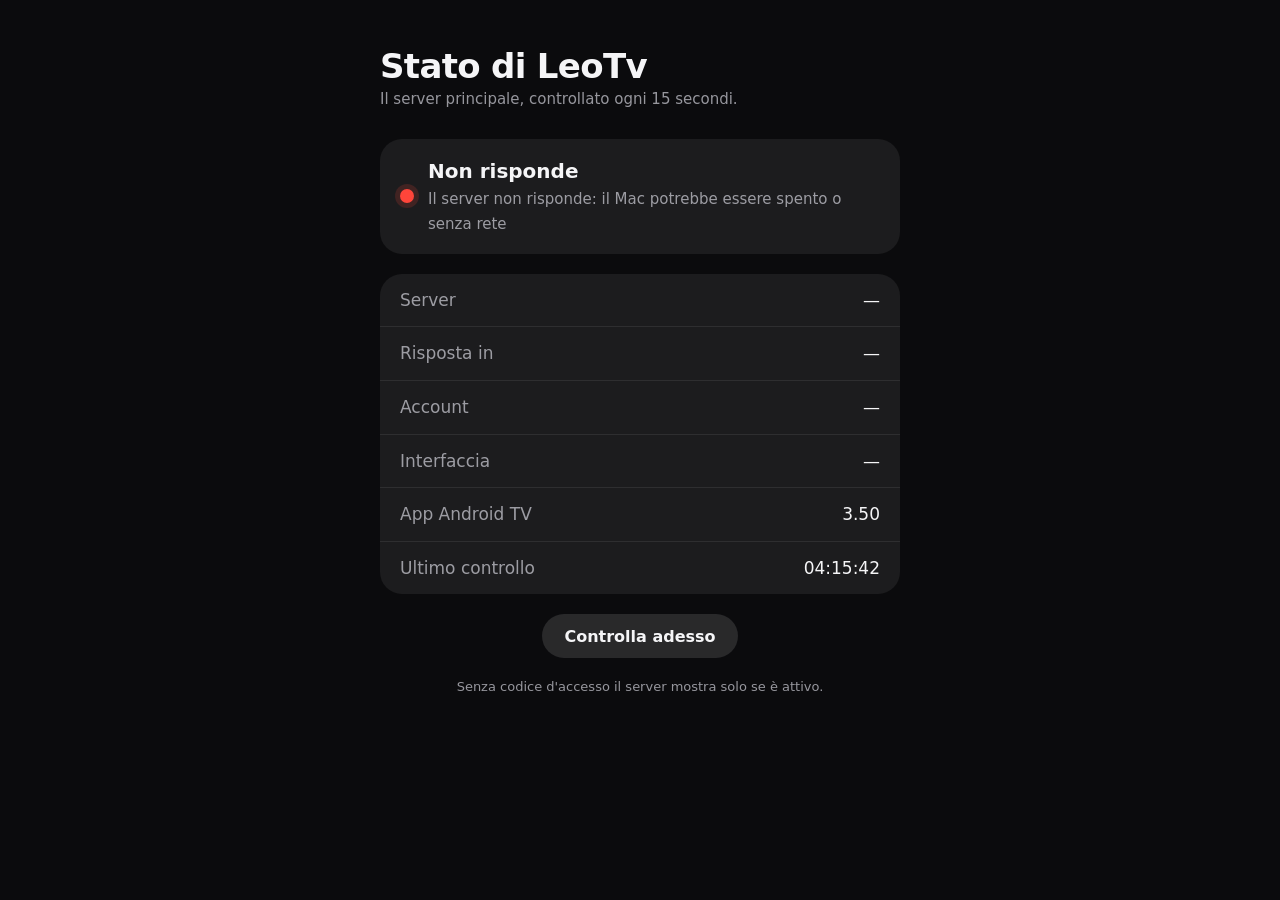
==== health/index.html @ 3aa31d12 "Publish LeoTv web app from 7baad2d" ====
<!doctype html>
<html lang="it">
<head>
<meta charset="utf-8">
<meta name="viewport" content="width=device-width, initial-scale=1, viewport-fit=cover">
<meta name="color-scheme" content="dark">
<meta name="theme-color" content="#0b0b0d">
<title>Stato di LeoTv</title>
<!-- Published by scripts/pages-extra.sh at /leotv-web/health/. https://leotv-cloud.leonardoleonardi2602.workers.dev
     is replaced with the LeoTv cloud address at publish time. The page asks
     the cloud which LeoTv is the main one, then that server's /api/health,
     every 15 seconds. It shows only what /api/health tells anyone. -->
<style>
  :root {
    --bg: #0b0b0d; --card: #1c1c1e; --line: rgba(255, 255, 255, 0.08);
    --text: #f5f5f7; --text-2: rgba(235, 235, 245, 0.62); --ok: #30d158; --bad: #ff453a; --wait: #ffd60a;
  }
  * { box-sizing: border-box; }
  body {
    margin: 0; min-height: 100vh; background: var(--bg); color: var(--text);
    font: 17px/1.45 -apple-system, BlinkMacSystemFont, "SF Pro Text", system-ui, sans-serif;
    -webkit-font-smoothing: antialiased; -webkit-tap-highlight-color: transparent;
    padding: max(48px, env(safe-area-inset-top)) 16px max(32px, env(safe-area-inset-bottom));
  }
  main { max-width: 520px; margin: 0 auto; }
  h1 { margin: 0 0 4px; font-size: 34px; font-weight: 800; letter-spacing: -0.02em; line-height: 1.1; }
  .sub { margin: 0 0 28px; color: var(--text-2); font-size: 15px; }
  .status { display: flex; align-items: center; gap: 14px; padding: 18px 20px; border-radius: 22px; background: var(--card); margin-bottom: 20px; }
  .dot { flex: none; width: 14px; height: 14px; border-radius: 50%; background: var(--wait); box-shadow: 0 0 0 5px rgba(255, 214, 10, 0.16); }
  .status.ok .dot { background: var(--ok); box-shadow: 0 0 0 5px rgba(48, 209, 88, 0.16); }
  .status.bad .dot { background: var(--bad); box-shadow: 0 0 0 5px rgba(255, 69, 58, 0.16); }
  .status b { display: block; font-size: 20px; font-weight: 700; }
  .status span { color: var(--text-2); font-size: 15px; }
  dl { margin: 0; border-radius: 22px; background: var(--card); overflow: hidden; }
  dl div { display: flex; justify-content: space-between; gap: 16px; padding: 14px 20px; border-top: 1px solid var(--line); }
  dl div:first-child { border-top: 0; }
  dt { color: var(--text-2); }
  dd { margin: 0; text-align: right; font-variant-numeric: tabular-nums; overflow-wrap: anywhere; }
  .foot { margin: 20px 4px 0; color: var(--text-2); font-size: 13px; text-align: center; }
  button {
    display: block; margin: 20px auto 0; height: 44px; padding: 0 22px; border: 0; border-radius: 999px;
    background: rgba(255, 255, 255, 0.12); color: var(--text); font: 600 16px system-ui, sans-serif;
    touch-action: manipulation; transition: transform 0.1s ease-out;
  }
  button:active { transform: scale(0.97); }
  @media (prefers-reduced-motion: reduce) { button { transition: none; } }
</style>
</head>
<body>
<main>
  <h1>Stato di LeoTv</h1>
  <p class="sub">Il server principale, controllato ogni 15 secondi.</p>
  <div class="status" id="status" role="status" aria-live="polite">
    <i class="dot" aria-hidden="true"></i>
    <div><b id="headline">Controllo…</b><span id="detail">Chiedo al cloud dov'è LeoTv</span></div>
  </div>
  <dl>
    <div><dt>Server</dt><dd id="name">—</dd></div>
    <div><dt>Risposta in</dt><dd id="latency">—</dd></div>
    <div><dt>Account</dt><dd id="accounts">—</dd></div>
    <div><dt>Interfaccia</dt><dd id="web">—</dd></div>
    <div><dt>App Android TV</dt><dd id="apk">—</dd></div>
    <div><dt>Ultimo controllo</dt><dd id="when">—</dd></div>
  </dl>
  <button type="button" id="again">Controlla adesso</button>
  <p class="foot">Senza codice d'accesso il server mostra solo se è attivo.</p>
</main>
<script>
(function () {
  var CLOUD = 'https://leotv-cloud.leonardoleonardi2602.workers.dev';
  var $ = function (id) { return document.getElementById(id); };
  var busy = false;

  function timed(url, ms) {
    var ctl = typeof AbortController !== 'undefined' ? new AbortController() : null;
    var t = setTimeout(function () { if (ctl) ctl.abort(); }, ms);
    var start = performance.now();
    return fetch(url, { cache: 'no-store', signal: ctl ? ctl.signal : undefined })
      .then(function (r) { clearTimeout(t); if (!r.ok) throw new Error('HTTP ' + r.status); return r.json(); })
      .then(function (body) { return { body: body, ms: Math.round(performance.now() - start) }; });
  }

  function show(kind, headline, detail) {
    $('status').className = 'status ' + kind;
    $('headline').textContent = headline;
    $('detail').textContent = detail;
  }

  function buildDate(stamp) {
    var m = /^(\d{4})(\d{2})(\d{2})(\d{2})(\d{2})/.exec(stamp || '');
    return m ? m[3] + '/' + m[2] + '/' + m[1] + ' ' + m[4] + ':' + m[5] : (stamp || '—');
  }

  function check() {
    if (busy) return;
    busy = true;
    $('when').textContent = new Date().toLocaleTimeString('it-IT');
    timed(CLOUD + '/v1/main', 6000)
      .then(function (r) {
        var url = String((r.body && r.body.url) || '').replace(/\/+$/, '');
        if (!/^https:\/\//.test(url)) throw { cloud: true, none: true };
        return timed(url + '/api/health', 8000).then(function (h) { return { url: url, h: h }; });
      })
      .then(function (r) {
        var b = r.h.body || {};
        if (!b.ok || b.app !== 'leotv') throw new Error('risposta inattesa');
        var slow = r.h.ms > 1500;
        show(slow ? 'wait' : 'ok', slow ? 'Attivo, ma lento' : 'Attivo', 'LeoTv risponde normalmente');
        $('name').textContent = b.name || r.url.replace(/^https:\/\//, '');
        $('latency').textContent = r.h.ms + ' ms';
        $('accounts').textContent = b.accounts ? 'Attivi' : 'Non attivi';
        $('web').textContent = buildDate(b.web);
      })
      .catch(function (e) {
        if (e && e.cloud) show('bad', 'Nessun server principale', 'Nel cloud non è scelto un LeoTv principale');
        else show('bad', 'Non risponde', 'Il server non risponde: il Mac potrebbe essere spento o senza rete');
        $('latency').textContent = '—';
      })
      .then(function () { busy = false; });
  }

  timed('../apk-version.json', 6000)
    .then(function (r) { $('apk').textContent = r.body.versionName || '—'; })
    .catch(function () { $('apk').textContent = '—'; });

  $('again').addEventListener('click', check);
  document.addEventListener('visibilitychange', function () { if (!document.hidden) check(); });
  check();
  setInterval(function () { if (!document.hidden) check(); }, 15000);
})();
</script>
</body>
</html>
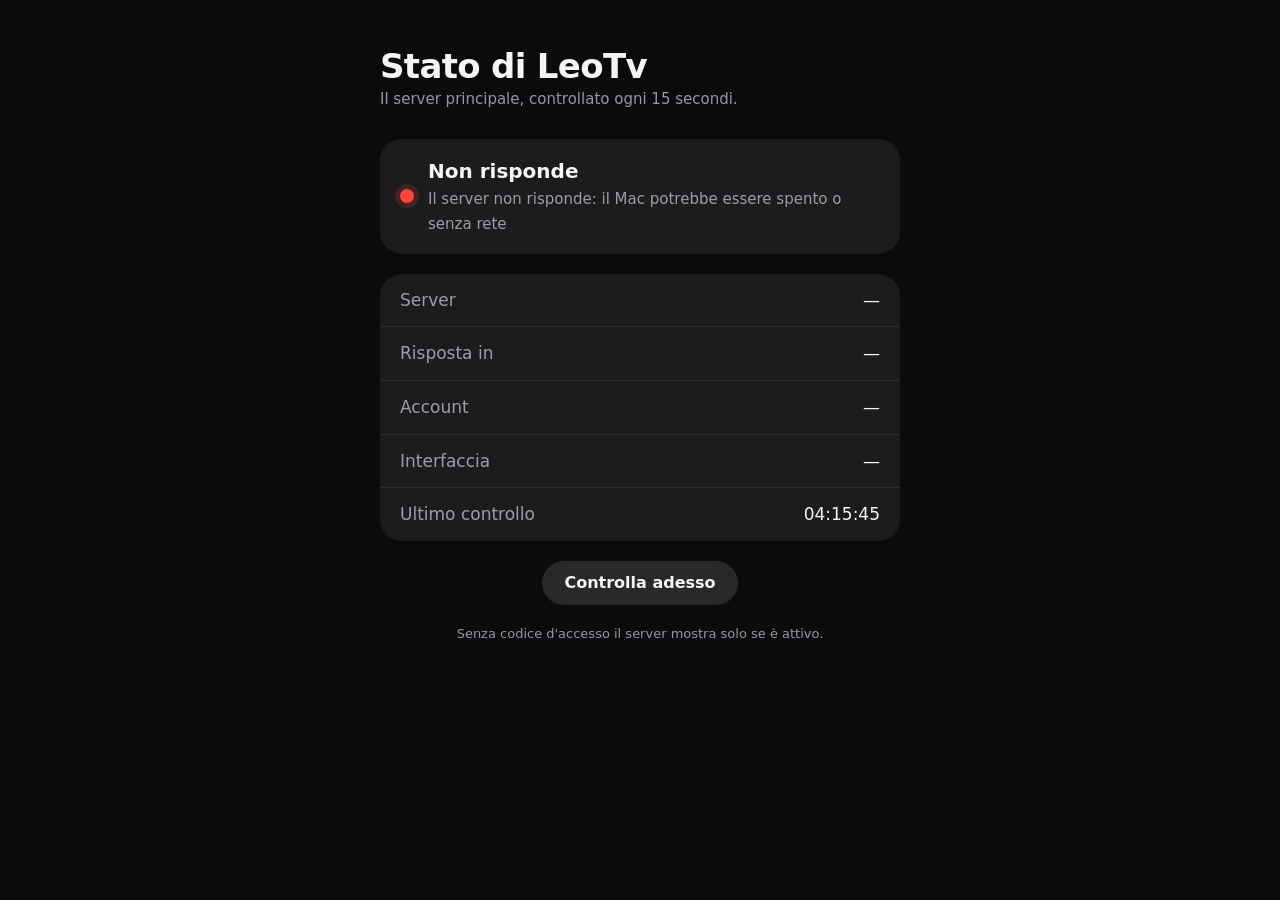
==== commit 3e516daf: "Publish LeoTv web app from 0ffadbe" ====
--- a/health/index.html
+++ b/health/index.html
@@ -59,7 +59,6 @@
     <div><dt>Risposta in</dt><dd id="latency">—</dd></div>
     <div><dt>Account</dt><dd id="accounts">—</dd></div>
     <div><dt>Interfaccia</dt><dd id="web">—</dd></div>
-    <div><dt>App Android TV</dt><dd id="apk">—</dd></div>
     <div><dt>Ultimo controllo</dt><dd id="when">—</dd></div>
   </dl>
   <button type="button" id="again">Controlla adesso</button>
@@ -119,10 +118,6 @@
       .then(function () { busy = false; });
   }
 
-  timed('../apk-version.json', 6000)
-    .then(function (r) { $('apk').textContent = r.body.versionName || '—'; })
-    .catch(function () { $('apk').textContent = '—'; });
-
   $('again').addEventListener('click', check);
   document.addEventListener('visibilitychange', function () { if (!document.hidden) check(); });
   check();
